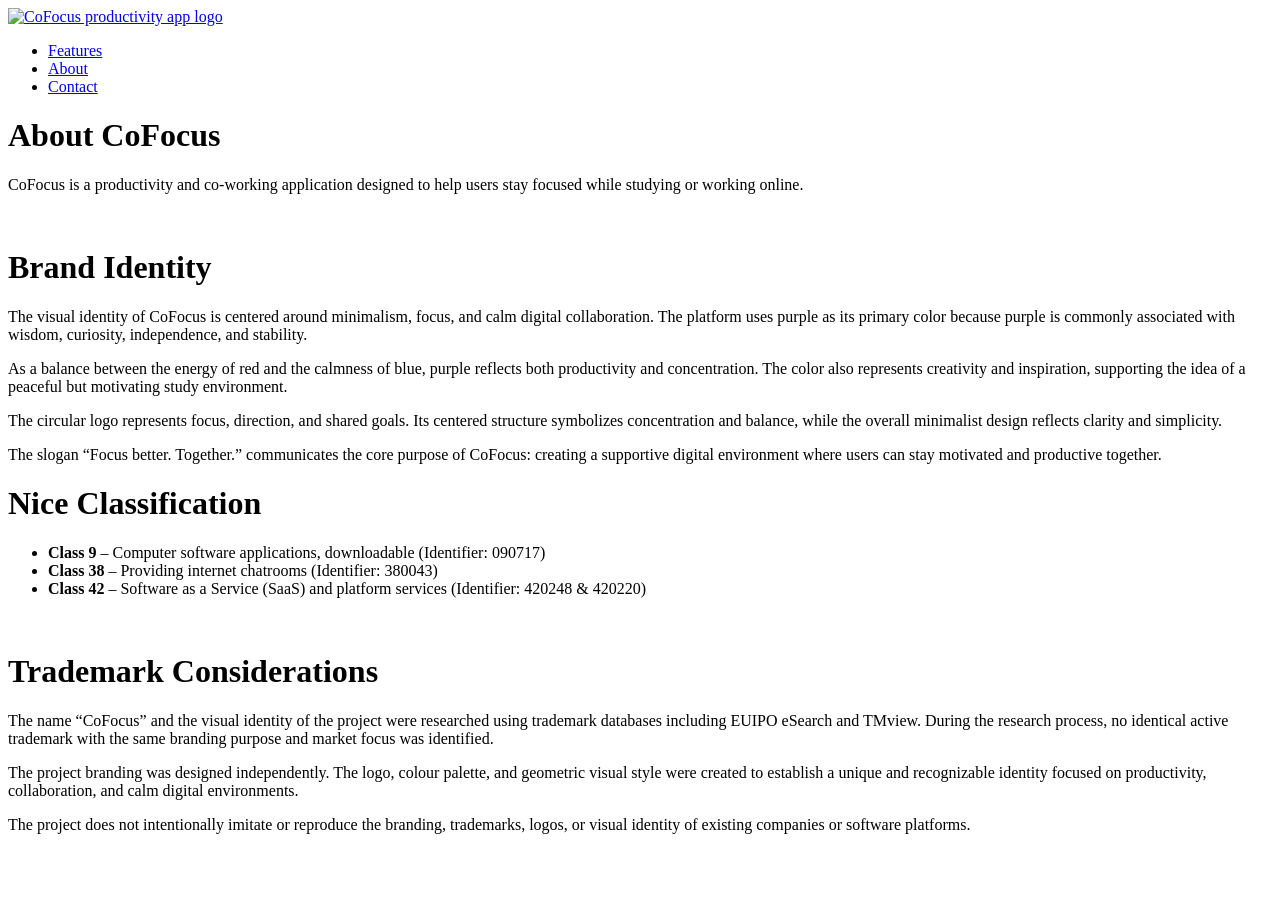
==== about.html @ ee90b1e4 "Create about.html" ====
<!DOCTYPE html>
<html lang="en">
 <head>
    <meta name="viewport" content="width=device-width, initial-scale=1.0">
    <link rel="icon" type="image/png" href="CoFocus Icon1.png">
    <link rel="stylesheet" href="styles.css">
 </head>
 
 <body>
    <header>
        <nav>
            <a href="index.html" class="logo">
             <img src="CoFocus Icon1.png" alt="CoFocus productivity app logo"></a>
             <ul>
                 <li><a href="index.html#features">Features</a></li>
                <li><a href="about.html">About</a></li>
                <li><a href="contact.html">Contact</a></li>
             </ul>
        </nav>
    </header>

<div class="content">
    <h1>About CoFocus</h1>
  <p>CoFocus is a productivity and co-working application designed to help users stay focused while studying or working online.</p><br>

    <h1>Brand Identity</h1>

<p>
The visual identity of CoFocus is centered around minimalism, focus, and calm digital collaboration. The platform uses purple as its primary color because purple is commonly associated with wisdom, curiosity, independence, and stability.</p>
<p>
As a balance between the energy of red and the calmness of blue, purple reflects both productivity and concentration. The color also represents creativity and inspiration, supporting the idea of a peaceful but motivating study environment.
</p>
<p>
The circular logo represents focus, direction, and shared goals. Its centered structure symbolizes concentration and balance, while the overall minimalist design reflects clarity and simplicity.
</p>

<p>
The slogan “Focus better. Together.” communicates the core purpose of CoFocus: creating a supportive digital environment where users can stay motivated and productive together.
</p>

<h1>Nice Classification</h1>

<ul>
    <li>
        <strong>Class 9</strong> –
        Computer software applications, downloadable
        (Identifier: 090717)
    </li>

    <li>
        <strong>Class 38</strong> –
        Providing internet chatrooms
        (Identifier: 380043)
    </li>

    <li>
        <strong>Class 42</strong> –
        Software as a Service (SaaS) and platform services
        (Identifier: 420248 & 420220)
    </li>
</ul><br>

<h1>Trademark Considerations</h1>

<p>
The name “CoFocus” and the visual identity of the project were researched using trademark databases including EUIPO eSearch and TMview.
During the research process, no identical active trademark with the same branding purpose and market focus was identified.
</p>

<p>
The project branding was designed independently.
The logo, colour palette, and geometric visual style were created to establish a unique and recognizable identity focused on productivity, collaboration, and calm digital environments.
</p>

<p>
The project does not intentionally imitate or reproduce the branding, trademarks, logos, or visual identity of existing companies or software platforms.
</p>
 </div>
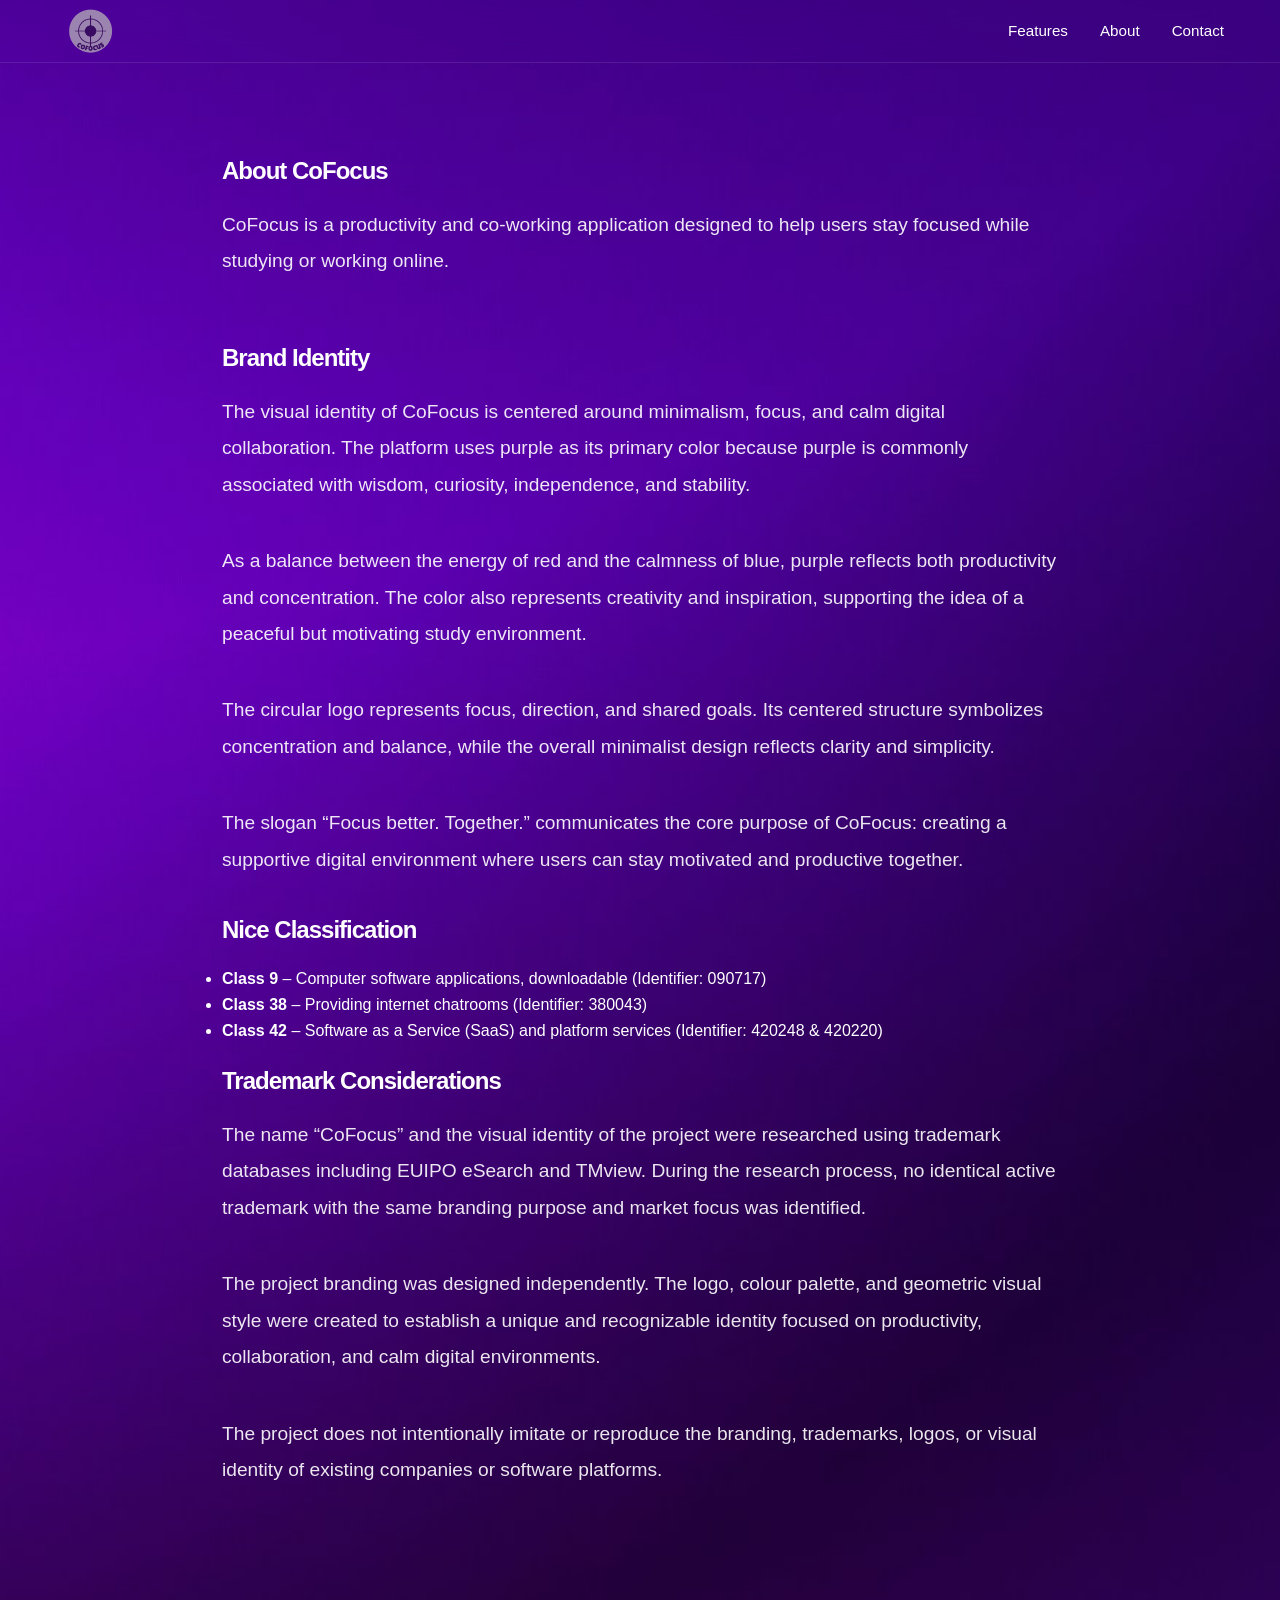
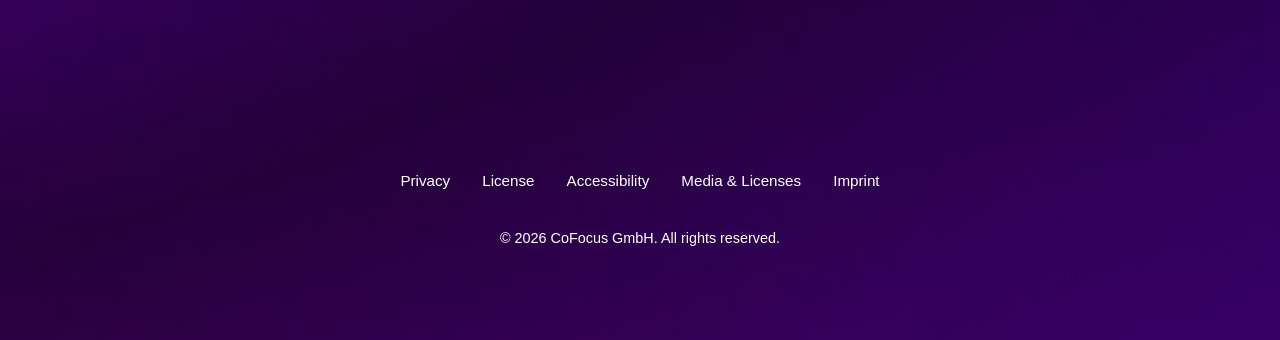
==== commit 81e1c841: "Add footer with links and copyright information" ====
--- a/about.html
+++ b/about.html
@@ -77,4 +77,17 @@
 </p>
  </div>
 
+  <footer>
+      <div class="footer-content">
+        <div class="footer-links">
+          <a href="privacy.html">Privacy</a>
+          <a href="license.html">License</a>
+          <a href="accessibility.html">Accessibility</a>
+          <a href="media.html">Media & Licenses</a>
+          <a href="impressum.html">Imprint</a>
+        </div>
+        <p class="copyright">&copy; 2026 CoFocus GmbH. All rights reserved.</p>
+      </div>
+    </footer>
+
   
--- a/styles.css
+++ b/styles.css
@@ -0,0 +1,430 @@
+* {
+  margin: 0;
+  padding: 0;
+  box-sizing: border-box;
+}
+
+a:focus,
+button:focus {
+  outline: 2px solid rgb(238, 178, 248);
+  outline-offset: 4px;
+}
+
+body {
+  font-family:
+    -apple-system, BlinkMacSystemFont, "Segoe UI", Roboto, "Helvetica Neue",
+    Arial, sans-serif;
+  margin: 0;
+  background-image: url("background3.jpg");
+  background-size: 400%;
+  background-position: center;
+  color: #ffffff;
+  line-height: 1.6;
+  background-repeat: no-repeat;
+  overflow-x: hidden;
+}
+
+header {
+  width: 100%;
+  position: sticky;
+  top: 0;
+  background: transparent;
+  backdrop-filter: blur(20px);
+  border-bottom: 1px solid rgba(255, 255, 255, 0.1);
+  padding: 1rem 2rem;
+  z-index: 100;
+}
+
+nav {
+  max-width: 1400px;
+  width: 100%;
+  height: 30px;
+  padding: 0 1.5rem;
+  margin: 0 auto;
+  display: flex;
+  justify-content: space-between;
+  align-items: center;
+}
+
+.logo img {
+  width: clamp(70px, 5vw, 100px);
+  height: auto;
+  display: block;
+}
+
+nav ul {
+  display: flex;
+  list-style: none;
+  gap: clamp(0.8rem, 3vw, 2rem);
+  justify-content: flex-end;
+}
+
+nav a {
+  text-decoration: none;
+  color: #ffffff;
+  font-size: 0.95rem;
+  font-weight: 500;
+  transition: opacity 0.3s ease;
+}
+
+nav a:hover {
+  opacity: 0.5;
+}
+
+.hero {
+  min-height: 100vh;
+  width: 100%;
+  display: flex;
+  flex-direction: column;
+  justify-content: center;
+  align-items: center;
+  text-align: center;
+  padding: 2rem;
+}
+
+.hero-content {
+  max-width: 800px;
+}
+.hero h1 {
+  font-size: clamp(3rem, 8vw, 6rem);
+}
+.hero p {
+  font-size: clamp(1.1rem, 2vw, 1.8rem);
+}
+
+.content {
+  max-width: 900px;
+  margin: 0 auto;
+  padding: 6rem 2rem;
+}
+
+h1 {
+  color: #ffffff;
+  font-size: 1.5rem;
+  font-weight: 650;
+  margin-bottom: 1.5rem;
+  letter-spacing: -1px;
+  line-height: 1;
+}
+
+h2 {
+  font-size: 1.4rem;
+  margin-bottom: 1.25rem;
+}
+
+h3 {
+  margin-top: 3rem;
+  margin-bottom: 1rem;
+  font-size: 1.3rem;
+}
+
+p {
+  color: rgba(255, 255, 255, 0.9);
+  line-height: 1.9;
+  font-size: 1.2rem;
+  margin-bottom: 2.5rem;
+}
+
+.subtitle {
+  font-size: 1.25rem;
+  color: #ffffff;
+  margin-bottom: 2rem;
+  font-weight: 400;
+}
+
+.cta-button {
+  display: inline-block;
+  padding: 0.95rem 2rem;
+  background-color: #000000;
+  color: #ffffff;
+  text-decoration: none;
+  border-radius: 980px;
+  font-weight: 600;
+  font-size: 1rem;
+  transition: all 0.3s ease;
+  border: 1px solid #000000;
+}
+
+.cta-button:hover {
+  background-color: #ffffff;
+  color: #000000;
+}
+
+.video-wrapper {
+  margin-top: 3rem;
+  display: flex;
+  justify-content: center;
+  padding: 0 2rem;
+}
+
+.video-wrapper video {
+  width: 100%;
+  max-width: 1100px;
+  aspect-ratio: 16 / 9;
+  border-radius: 28px;
+  object-fit: cover;
+  box-shadow: 0 20px 40px rgba(0, 0, 0, 0.25);
+  filter: brightness(0.5);
+}
+
+.features {
+  max-width: 1400px;
+  margin: 6rem auto;
+  padding: 0 2rem;
+  background-color: transparent;
+}
+
+.features-grid {
+  display: grid;
+  grid-template-columns: repeat(auto-fit, minmax(300px, 1fr));
+  gap: 3rem;
+  margin-top: 3rem;
+}
+
+.feature-card {
+  padding: 2rem;
+  text-align: center;
+  transition: transform 0.3s ease;
+}
+
+.feature-card:hover {
+  transform: translateY(-8px);
+}
+
+.feature-icon {
+  font-size: 3rem;
+  margin-bottom: 1rem;
+}
+
+.feature-card h3 {
+  font-size: 1.25rem;
+  margin-bottom: 0.75rem;
+  font-weight: 600;
+}
+
+.feature-card p {
+  color: #ffffff;
+  font-size: 0.95rem;
+  line-height: 1.8;
+}
+
+.section-title {
+  font-size: 2.5rem;
+  font-weight: 700;
+  margin-bottom: 1rem;
+  text-align: center;
+}
+
+.section-subtitle {
+  text-align: center;
+  color: #ffffff;
+  font-size: 1.1rem;
+  max-width: 600px;
+  margin: 0 auto 2rem;
+}
+
+a {
+  color: #ef98e9;
+  text-decoration: none;
+}
+
+a:hover {
+  opacity: 0.5;
+}
+
+footer {
+  background-color: transparent;
+  padding: 3rem 2rem;
+  margin-top: 6rem;
+}
+
+.footer-content {
+  max-width: 1200px;
+  margin: 0 auto;
+  text-align: center;
+  color: #ffffff;
+}
+
+.footer-links {
+  margin-bottom: 2rem;
+  display: flex;
+  justify-content: center;
+  gap: 2rem;
+  flex-wrap: wrap;
+}
+
+.footer-links a {
+  text-decoration: none;
+  color: #ffffff;
+  font-size: 0.95rem;
+  transition: color 0.3s ease;
+}
+
+.footer-links a:hover {
+  color: #747474;
+}
+
+.copyright {
+  font-size: 0.9rem;
+  color: #ffffff;
+}
+
+.cookie-banner {
+  position: fixed;
+  left: 50%;
+  bottom: 20px;
+  transform: translateX(-50%);
+  width: min(92%, 900px);
+
+  background: rgba(34, 25, 46, 0.761);
+  color: white;
+
+  padding: 1.2rem 1.5rem;
+  border-radius: 20px;
+
+  box-shadow: 0 10px 30px rgba(41, 40, 40, 0.168);
+
+  display: flex;
+  align-items: center;
+  justify-content: space-between;
+  gap: 1.5rem;
+
+  z-index: 9999;
+}
+
+.cookie-banner p {
+  margin: 0;
+  font-size: 0.95rem;
+  line-height: 1.6;
+  flex: 1;
+}
+
+.cookie-buttons {
+  display: flex;
+  gap: 0.8rem;
+  flex-shrink: 0;
+}
+
+.cookie-buttons button {
+  border: none;
+  border-radius: 999px;
+  padding: 0.75rem 1.2rem;
+
+  background: white;
+  color: #2d0057;
+
+  font-weight: 700;
+  cursor: pointer;
+
+  transition: opacity 0.2s ease;
+}
+
+.cookie-buttons button:hover {
+  opacity: 0.5;
+}
+
+.banner {
+    position: fixed;
+    bottom: 2rem;
+    left: 50%;
+    transform: translateX(-50%);
+    
+    width: min(90%, 700px);
+
+    background: rgba(20, 10, 35, 0.618);
+    backdrop-filter: blur(18px);
+
+    border: 1px solid rgba(255,255,255,0.1);
+
+    border-radius: 30px;
+
+    padding: 2rem;
+
+    display: flex;
+    flex-direction: column;
+    gap: 1.5rem;
+
+    z-index: 999;
+}
+
+.banner p {
+  margin: 0;
+  font-size: 0.95rem;
+  line-height: 1.6;
+  flex: 1;
+}
+
+.buttons {
+  display: flex;
+  gap: 0.8rem;
+  flex-shrink: 0;
+}
+
+.buttons button {
+  border: none;
+  border-radius: 999px;
+  padding: 0.75rem 1.2rem;
+
+  background: white;
+  color: #2d0057;
+
+  font-weight: 700;
+  cursor: pointer;
+
+  transition: opacity 0.2s ease;
+}
+
+.buttons button:hover {
+  opacity: 0.5;
+}
+
+@media (max-width: 700px) {
+  .cookie-banner {
+    flex-direction: column;
+    align-items: flex-start;
+  }
+
+  .cookie-buttons {
+    width: 100%;
+    justify-content: flex-start;
+  }
+
+  .cookie-buttons button {
+    flex: 1;
+  }
+
+  .banner {
+    flex-direction: column;
+    align-items: flex-start;
+  }
+
+  .buttons {
+    width: 100%;
+    justify-content: flex-start;
+  }
+
+  .buttons button {
+    flex: 1;
+  }
+}
+
+@media (max-width: 768px) {
+  h1 {
+    font-size: 2.5rem;
+  }
+  .subtitle {
+    font-size: 1rem;
+  }
+
+  nav ul {
+    gap: 1rem;
+  }
+
+  .section-title {
+    font-size: 1.8rem;
+  }
+
+  .hero {
+    min-height: 80vh;
+  }
+}
